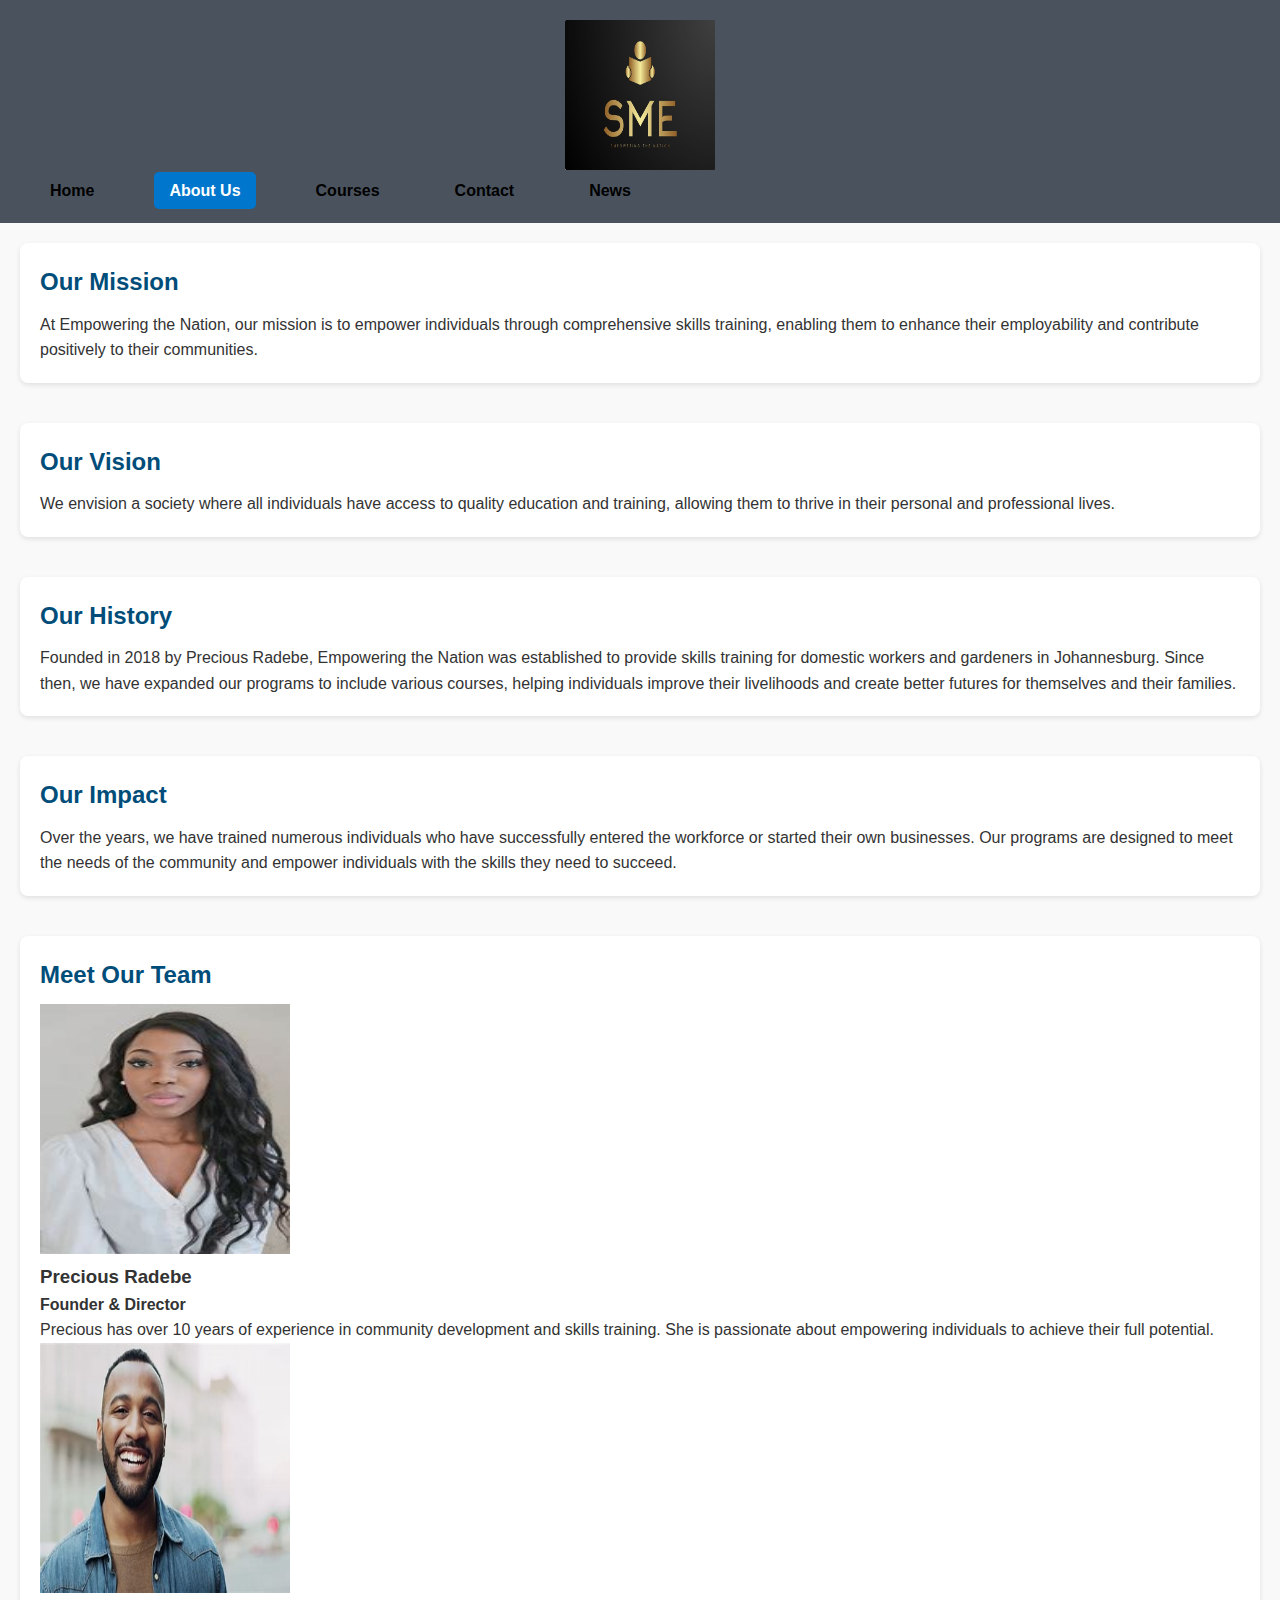
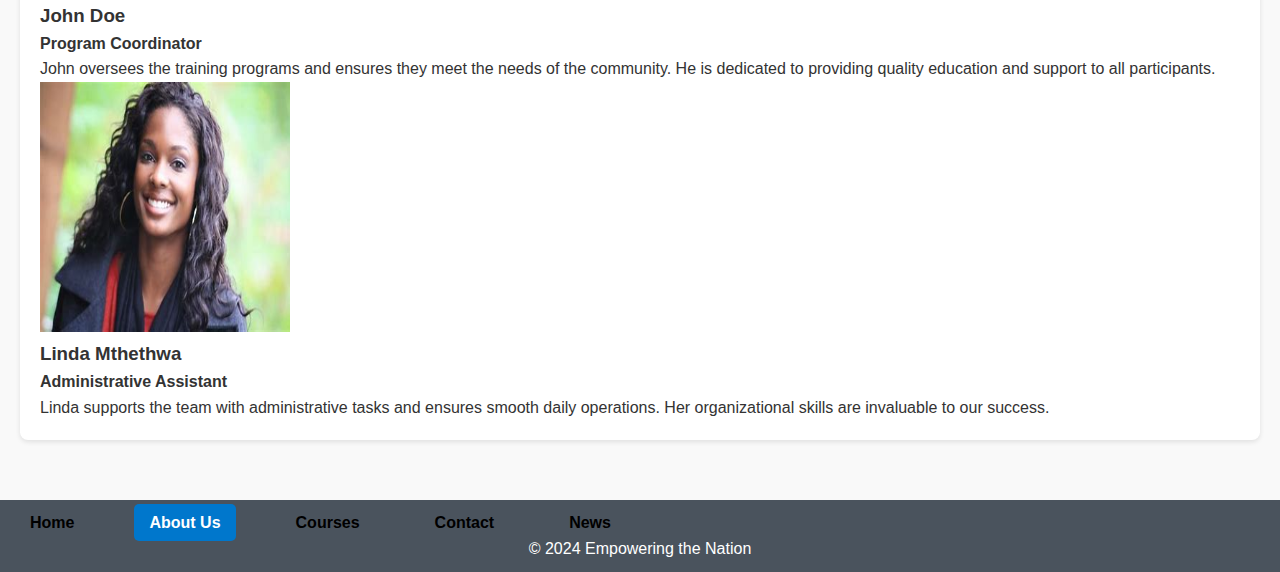
==== about.html @ 549e5be2 "first commit" ====
<!DOCTYPE html>
<html lang="en">
<head>
    <meta charset="UTF-8">
    <meta name="viewport" content="width=device-width, initial-scale=1.0">
    <title>About Us - Empowering the Nation</title>
    <link rel="stylesheet" href="styles.css">
</head>
<body>
    <header>
        <img src="_images/WhatsApp Image 2024-09-14 at 11.58.55_26af5a36.jpg"  width="150" height="150"      alt="Empowering the Nation Logo" class="logo">
      
        <nav>
            <ul>
                <li><a href="index.html">Home</a></li>
                <li><a href="about.html"class="active">About Us</a></li>
                <li><a href="courses.html">Courses</a></li>
                <li><a href="contact.html">Contact</a></li>
                <li><a href="news.html">News</a></li>
            </ul>
        </nav> 
    </header>

    <main>
        <section class="mission">
            <h2>Our Mission</h2>
            <p>At Empowering the Nation, our mission is to empower individuals through comprehensive skills training, enabling them to enhance their employability and contribute positively to their communities.</p>
        </section>

        <section class="vision">
            <h2>Our Vision</h2>
            <p>We envision a society where all individuals have access to quality education and training, allowing them to thrive in their personal and professional lives.</p>
        </section>

        <section class="history">
            <h2>Our History</h2>
            <p>Founded in 2018 by Precious Radebe, Empowering the Nation was established to provide skills training for domestic workers and gardeners in Johannesburg. Since then, we have expanded our programs to include various courses, helping individuals improve their livelihoods and create better futures for themselves and their families.</p>
        </section>

        <section class="impact">
            <h2>Our Impact</h2>
            <p>Over the years, we have trained numerous individuals who have successfully entered the workforce or started their own businesses. Our programs are designed to meet the needs of the community and empower individuals with the skills they need to succeed.</p>
        </section>

        <section class="team-members">
            <h2>Meet Our Team</h2>
            <div class="member">
                <img src="_images/p3.jpeg" width="250"  height="250"  alt="Precious Radebe" class="member-image">
                <h3>Precious Radebe</h3>
                <p><strong>Founder & Director</strong></p>
                <p>Precious has over 10 years of experience in community development and skills training. She is passionate about empowering individuals to achieve their full potential.</p>
            </div>
            <div class="member">
                <img src="_images/P1.jpeg" width="250"  height="250"        alt="John Doe" class="member-image">
                <h3>John Doe</h3>
                <p><strong>Program Coordinator</strong></p>
                <p>John oversees the training programs and ensures they meet the needs of the community. He is dedicated to providing quality education and support to all participants.</p>
            </div>
           
            <div class="member">
                <img src="_images/p2.jpeg"  width="250"  height="250"  alt="Linda Mthethwa" class="member-image">
                <h3>Linda Mthethwa</h3>
                <p><strong>Administrative Assistant</strong></p>
                <p>Linda supports the team with administrative tasks and ensures smooth daily operations. Her organizational skills are invaluable to our success.</p>
            </div>
           
        </section>
    </main>

    <footer>

        <nav>
            <ul>
                <li><a href="index.html">Home</a></li>
                <li><a href="about.html"class="active">About Us</a></li>
                <li><a href="courses.html">Courses</a></li>
                <li><a href="contact.html">Contact</a></li>
                <li><a href="news.html">News</a></li>
            </ul>
        </nav>
        <p>&copy; 2024 Empowering the Nation</p>
    </footer>
</body>
</html>
---- styles.css ----
/* Reset some default styles */
* {
    margin: 0;
    padding: 0;
    box-sizing: border-box;
}

/* Body styling */
body {
    font-family: Arial, sans-serif;
    line-height: 1.6;
    color: #333;
    background-color: #f9f9f9;
}

/* Header styling */
header {
    background: #4a535d; /* Dark blue background */
    color: white;
    padding: 20px;
    text-align: center;
}

header .logo {
    max-width: 150px;
}

nav ul {
    list-style: none;
}

nav ul li {
    display: inline;
    margin: 0 15px;
}

nav ul li a {
    color: white;
    text-decoration: none;
    font-weight: bold;
}

nav ul {
    list-style: none;
    padding: 0;
    display: flex;
    gap: 15px;
}

nav ul li a {
    text-decoration: none;
    color: black;
    font-weight: bold;
    padding: 10px 15px;
    transition: background-color 0.3s, color 0.3s;
}

nav ul li a:hover {
    background-color: lightgray;
    border-radius: 5px;
}

nav ul li a.active {
    background-color: #0077cc;
    color: white;
    border-radius: 5px;
}

/* Hero section styling */
.hero {
    position: relative;
    overflow: hidden;
}

.hero-image {
    width: 100%;
    height: auto;
    max-height: 400px;
}

.hero-text {
    position: absolute;
    bottom: 20px;
    left: 20px;
    color: white;
}

.hero-text h2 {
    font-size: 2.5em;
    margin-bottom: 10px;
}

.hero-text p {
    font-size: 1.2em;
    margin-bottom: 20px;
}

.button {
    background-color: #ff5733; /* Button color */
    color: white;
    padding: 10px 20px;
    text-decoration: none;
    border-radius: 5px;
}

/* Section styling */
main {
    padding: 20px;
}

section {
    margin-bottom: 40px;
    padding: 20px;
    background-color: white;
    border-radius: 8px;
    box-shadow: 0 2px 5px rgba(0, 0, 0, 0.1);
}

h2 {
    color: #004d7a; /* Section headers color */
    margin-bottom: 10px;
}

/* Working hours list */
.working-hours ul {
    list-style-type: none;
}

/* Map styling */
.map iframe {
    width: 100%;
    border: none;
}

/* Newsletter section */
.newsletter form {
    display: flex;
    flex-direction: column;
    align-items: center;
}

.newsletter input[type="email"] {
    padding: 10px;
    width: 300px;
    margin-bottom: 10px;
    border: 1px solid #ccc;
    border-radius: 5px;
}

.newsletter button {
    padding: 10px 20px;
    background-color: #004d7a; /* Dark blue */
    color: white;
    border: none;
    border-radius: 5px;
    cursor: pointer;
}

.social-media {
    text-align: center;
    margin: 20px 0;
}

.social-links a {
    margin: 0 10px;
    display: inline-block;
}

.social-links img {
    width: 40px;
    height: 40px;
    transition: transform 0.3s;
}

.social-links img:hover {
    transform: scale(1.2);
}
/* Footer styling */
footer {
    text-align: center;
    padding: 10px 0;
    background: #4a535d;
    color: white;
    position: relative;
    bottom: 0;
    width: 100%;
}

/* Responsive styling */
@media (max-width: 768px) {
    header nav ul li {
        display: block;
        margin: 10px 0;
    }

    .hero-text h2 {
        font-size: 2em;
    }

    .hero-text p {
        font-size: 1em;
    }

    .newsletter input[type="email"] {
        width: 100%;
    }
}
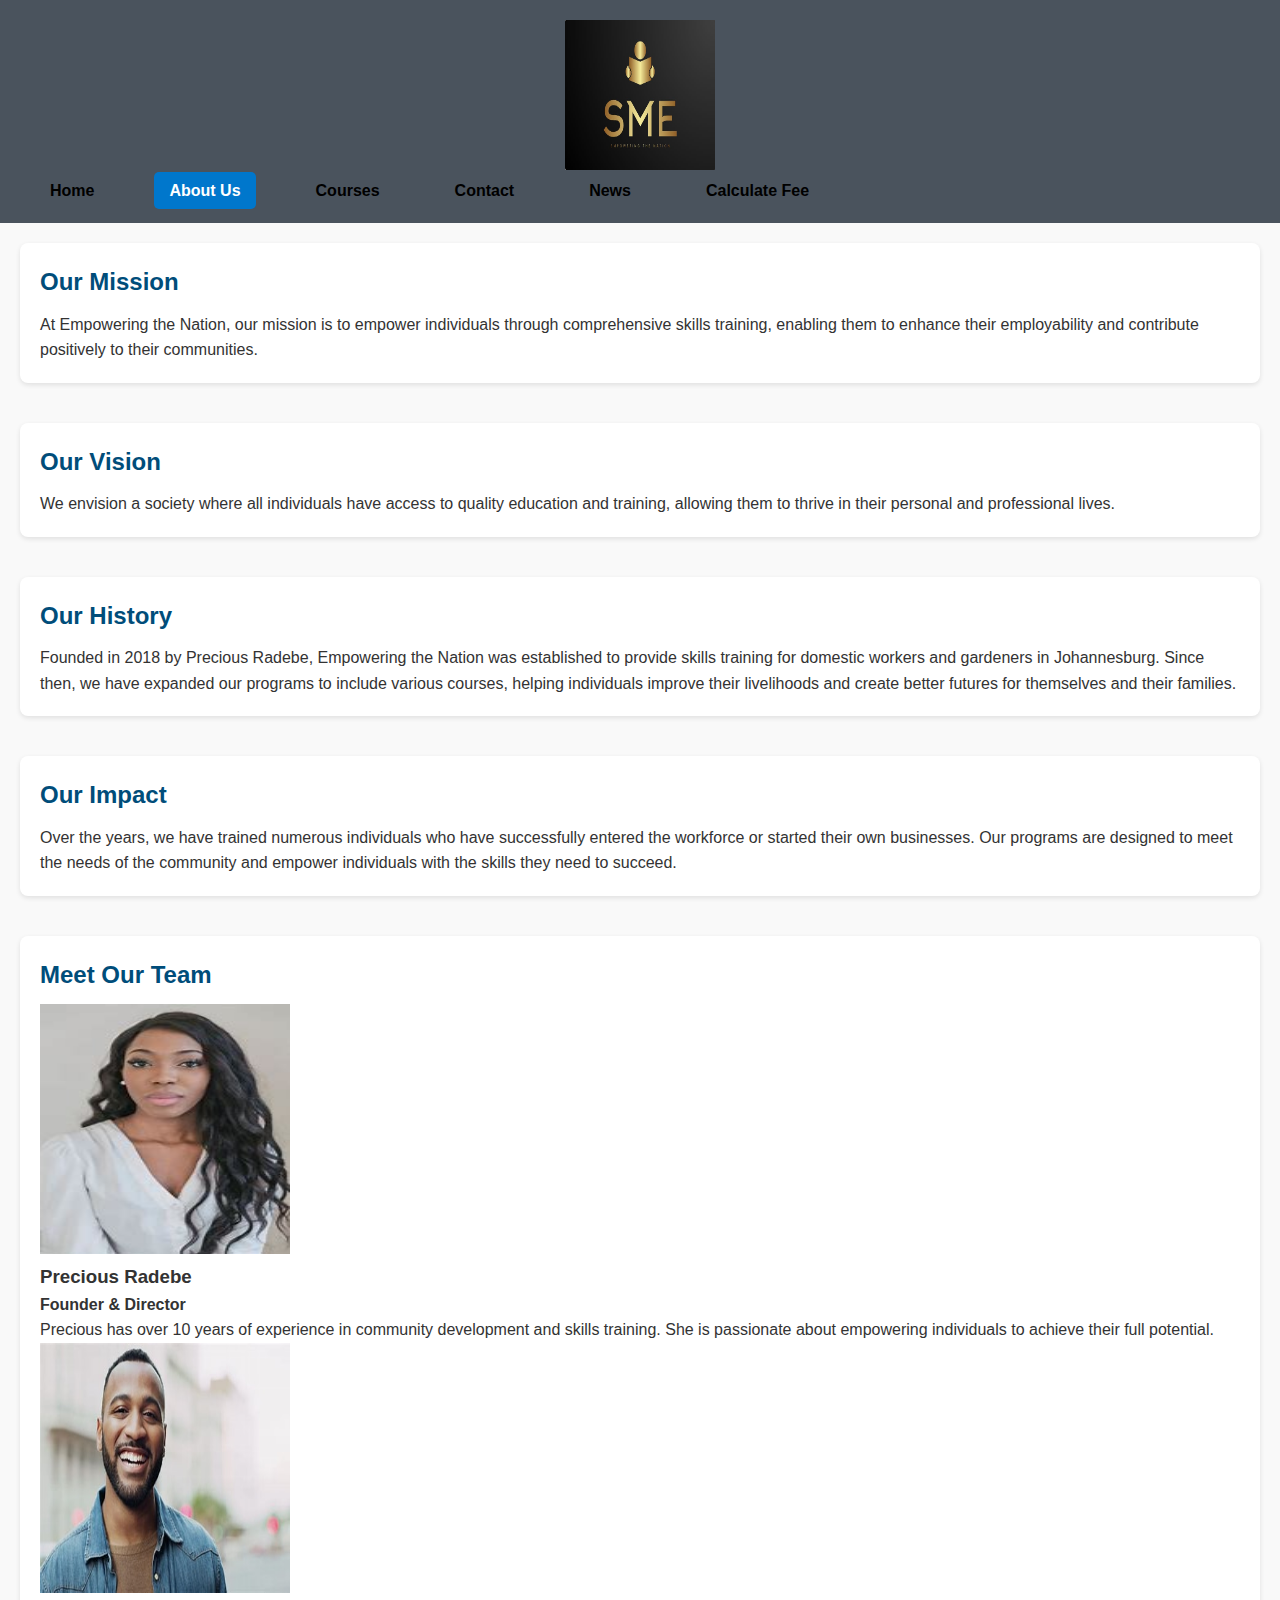
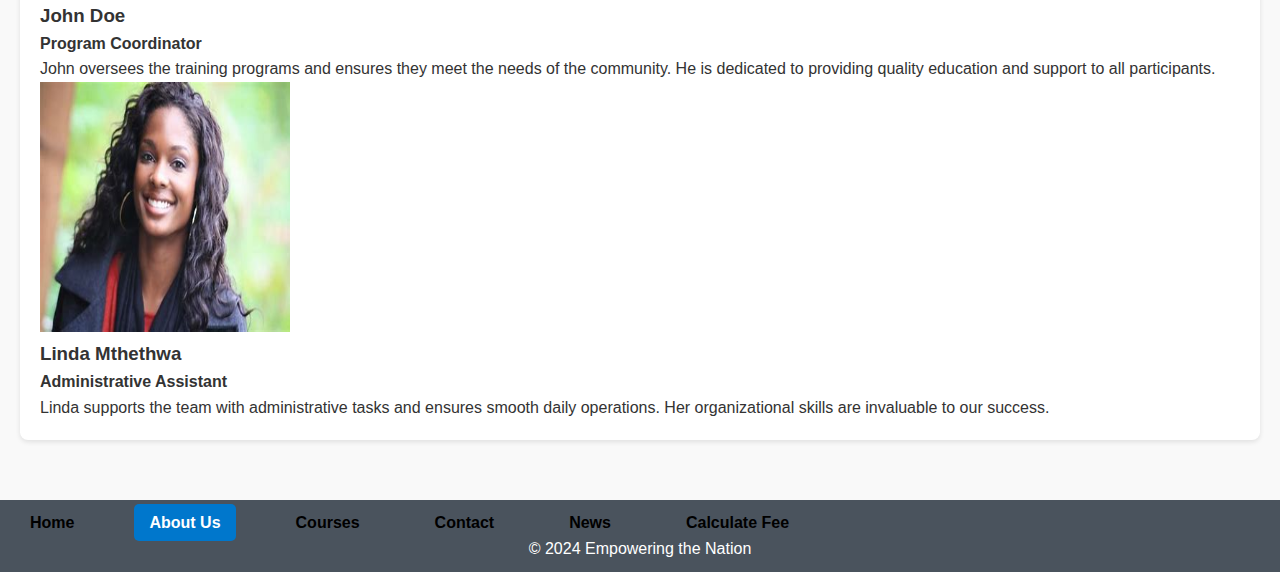
==== commit b6ca872a: "first commit" ====
--- a/about.html
+++ b/about.html
@@ -17,6 +17,7 @@
                 <li><a href="courses.html">Courses</a></li>
                 <li><a href="contact.html">Contact</a></li>
                 <li><a href="news.html">News</a></li>
+                <li><a href="calculate_fee.html">Calculate Fee</a></li>
             </ul>
         </nav> 
     </header>
@@ -76,6 +77,7 @@
                 <li><a href="courses.html">Courses</a></li>
                 <li><a href="contact.html">Contact</a></li>
                 <li><a href="news.html">News</a></li>
+                <li><a href="calculate_fee.html">Calculate Fee</a></li>
             </ul>
         </nav>
         <p>&copy; 2024 Empowering the Nation</p>
